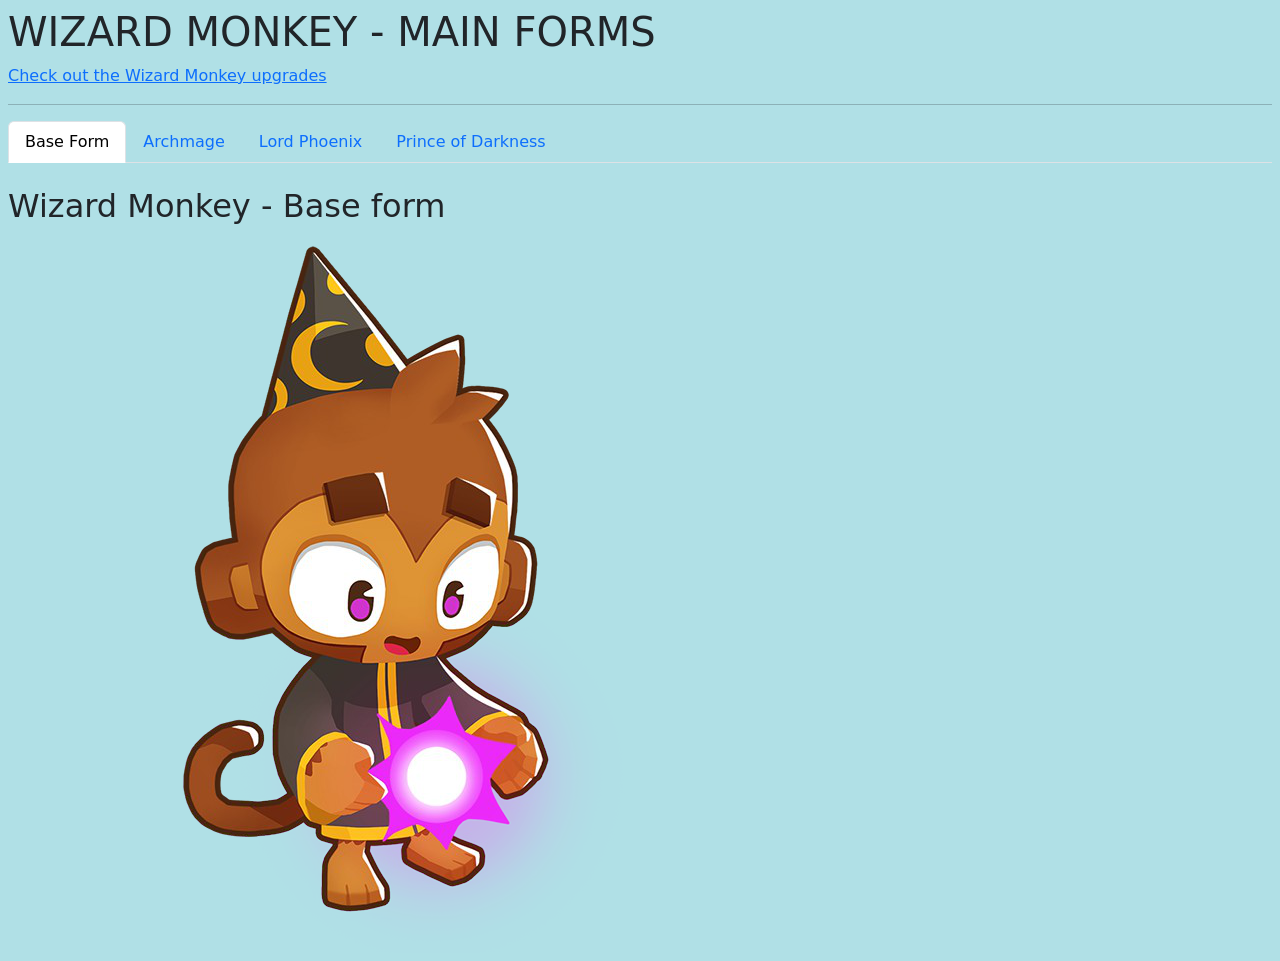
==== index.html @ 0c4213c6 "Corrigido o caminho das imagens" ====
<!DOCTYPE html>
<html lang="en">

<head>
    <meta charset="UTF-8">
    <meta name="viewport" content="width=device-width, initial-scale=1.0">
    <title>Bloons TD6 Wiki</title>
    <link href="https://cdn.jsdelivr.net/npm/bootstrap@5.3.8/dist/css/bootstrap.min.css" rel="stylesheet"
        integrity="sha384-sRIl4kxILFvY47J16cr9ZwB07vP4J8+LH7qKQnuqkuIAvNWLzeN8tE5YBujZqJLB" crossorigin="anonymous">
    <style>
        body {
            margin: 8px;
            background-color: #B0E0E6;
        }
    </style>
</head>

<body>
    <h1>WIZARD MONKEY - MAIN FORMS</h1>
    <a href="upgrades.html" target="_blank" rel="internal">Check out the Wizard Monkey upgrades</a>
    <hr>

    <ul class="nav nav-tabs" role="tablist">
        <li class="nav-item" role="presentation">
            <button class="nav-link active" data-bs-toggle="tab" data-bs-target="#base-form" type="button">Base Form</button>
        </li>
        <li class="nav-item" role="presentation">
            <button class="nav-link" data-bs-toggle="tab" data-bs-target="#archmage" type="button">Archmage</button>
        </li>
        <li class="nav-item" role="presentation">
            <button class="nav-link" data-bs-toggle="tab" data-bs-target="#lord-phoenix" type="button">Lord Phoenix</button>
        </li>
        <li class="nav-item" role="presentation">
            <button class="nav-link" data-bs-toggle="tab" data-bs-target="#prince-darkness" type="button">Prince of Darkness</button>
        </li>
    </ul>
    <div class="tab-content">
        <div class="tab-pane fade show active" id="base-form" role="tabpanel" aria-labelledby="home-tab" tabindex="0">
            <br>
            <h2>Wizard Monkey - Base form</h2>
            <img src="assets/monkey_forms_img/base_wizard.png" alt="Wizard Monkey - Base form">
        </div>
        <div class="tab-pane fade" id="archmage" role="tabpanel" aria-labelledby="profile-tab" tabindex="0">
            <br>
            <h2>Wizard Monkey - Archmage</h2>
            <img src="assets/monkey_forms_img/Archmage.png" alt="Wizard Monkey - Archmage">
        </div>
        <div class="tab-pane fade" id="lord-phoenix" role="tabpanel" aria-labelledby="contact-tab" tabindex="0">
            <br>
            <h2>Wizard Monkey - Wizard Lord Phoenix</h2>
            <img src="assets/monkey_forms_img/Wizard Lord Phoenix.png" alt="Wizard Monkey - Wizard Lord Phoenix">
        </div>
        <div class="tab-pane fade" id="prince-darkness" role="tabpanel" aria-labelledby="home-tab" tabindex="0">
            <br>
            <h2>Wizard Monkey - Prince of Darkness</h2>
            <img src="assets/monkey_forms_img/Prince of Darkness.png" alt="Wizard Monkey - Prince of Darkness">
        </div>
    </div>

    <script src="https://cdn.jsdelivr.net/npm/bootstrap@5.3.8/dist/js/bootstrap.bundle.min.js"
        integrity="sha384-FKyoEForCGlyvwx9Hj09JcYn3nv7wiPVlz7YYwJrWVcXK/BmnVDxM+D2scQbITxI"
        crossorigin="anonymous"></script>
</body>

</html>
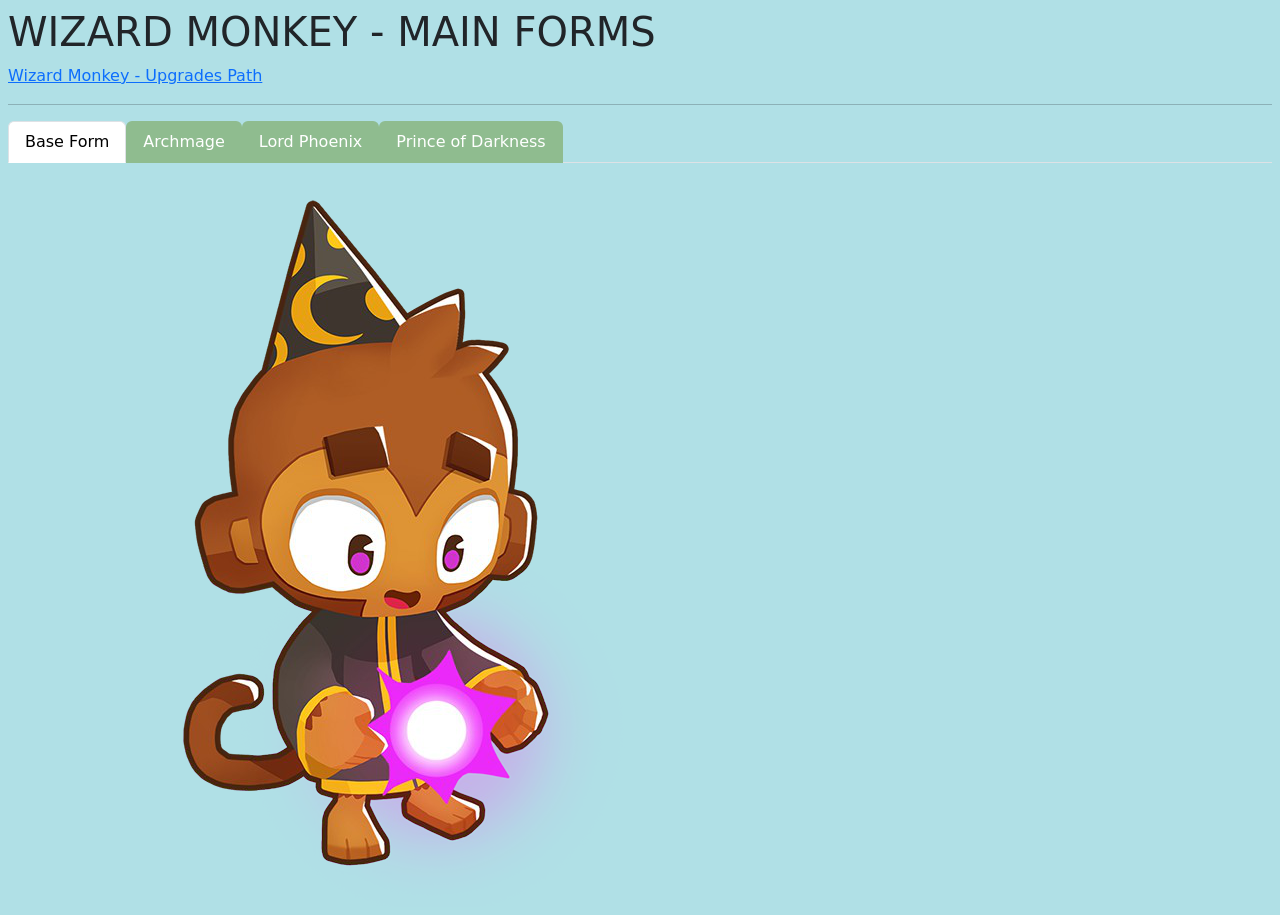
==== commit c606a815: "Adicionadas tags semânticas" ====
--- a/index.html
+++ b/index.html
@@ -12,12 +12,20 @@
             margin: 8px;
             background-color: #B0E0E6;
         }
+        .nav-link {
+            color: white;
+            background-color:darkseagreen;
+        }
     </style>
 </head>
 
 <body>
+    <header></header>
     <h1>WIZARD MONKEY - MAIN FORMS</h1>
-    <a href="upgrades.html" target="_blank" rel="internal">Check out the Wizard Monkey upgrades</a>
+    <nav>
+        <a href="upgrades.html" target="_blank">Wizard Monkey - Upgrades Path</a>
+    </nav>
+    </header>
     <hr>
 
     <ul class="nav nav-tabs" role="tablist">
@@ -37,22 +45,18 @@
     <div class="tab-content">
         <div class="tab-pane fade show active" id="base-form" role="tabpanel" aria-labelledby="home-tab" tabindex="0">
             <br>
-            <h2>Wizard Monkey - Base form</h2>
             <img src="assets/monkey_forms_img/base_wizard.png" alt="Wizard Monkey - Base form">
         </div>
         <div class="tab-pane fade" id="archmage" role="tabpanel" aria-labelledby="profile-tab" tabindex="0">
             <br>
-            <h2>Wizard Monkey - Archmage</h2>
             <img src="assets/monkey_forms_img/Archmage.png" alt="Wizard Monkey - Archmage">
         </div>
         <div class="tab-pane fade" id="lord-phoenix" role="tabpanel" aria-labelledby="contact-tab" tabindex="0">
             <br>
-            <h2>Wizard Monkey - Wizard Lord Phoenix</h2>
             <img src="assets/monkey_forms_img/Wizard Lord Phoenix.png" alt="Wizard Monkey - Wizard Lord Phoenix">
         </div>
         <div class="tab-pane fade" id="prince-darkness" role="tabpanel" aria-labelledby="home-tab" tabindex="0">
             <br>
-            <h2>Wizard Monkey - Prince of Darkness</h2>
             <img src="assets/monkey_forms_img/Prince of Darkness.png" alt="Wizard Monkey - Prince of Darkness">
         </div>
     </div>
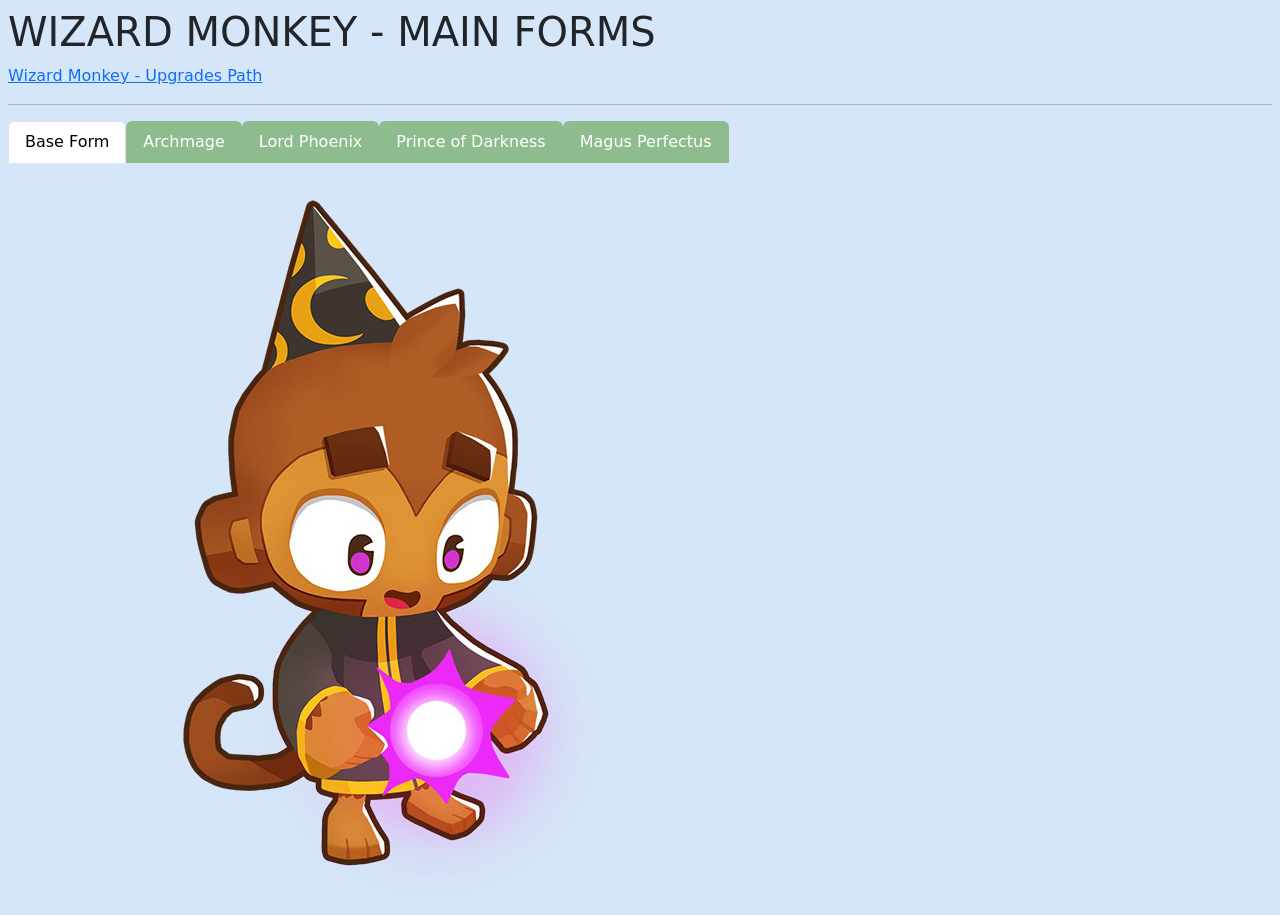
==== commit 3bc34058: "Adicionada a paragon como main form e upgrade" ====
--- a/index.html
+++ b/index.html
@@ -10,7 +10,7 @@
     <style>
         body {
             margin: 8px;
-            background-color: #B0E0E6;
+            background-color: #D4E6F7;
         }
         .nav-link {
             color: white;
@@ -41,6 +41,9 @@
         <li class="nav-item" role="presentation">
             <button class="nav-link" data-bs-toggle="tab" data-bs-target="#prince-darkness" type="button">Prince of Darkness</button>
         </li>
+        <li class="nav-item" role="presentation">
+            <button class="nav-link" data-bs-toggle="tab" data-bs-target="#magus-perfectus" type="button">Magus Perfectus</button>
+        </li>
     </ul>
     <div class="tab-content">
         <div class="tab-pane fade show active" id="base-form" role="tabpanel" aria-labelledby="home-tab" tabindex="0">
@@ -59,6 +62,10 @@
             <br>
             <img src="assets/monkey_forms_img/Prince of Darkness.png" alt="Wizard Monkey - Prince of Darkness">
         </div>
+        <div class="tab-pane fade" id="magus-perfectus" role="tabpanel" aria-labelledby="home-tab" tabindex="0">
+            <br>
+            <img src="assets/monkey_forms_img/magus_perfectus.png" alt="Wizard Monkey - Magus Perfectus">
+        </div>
     </div>
 
     <script src="https://cdn.jsdelivr.net/npm/bootstrap@5.3.8/dist/js/bootstrap.bundle.min.js"
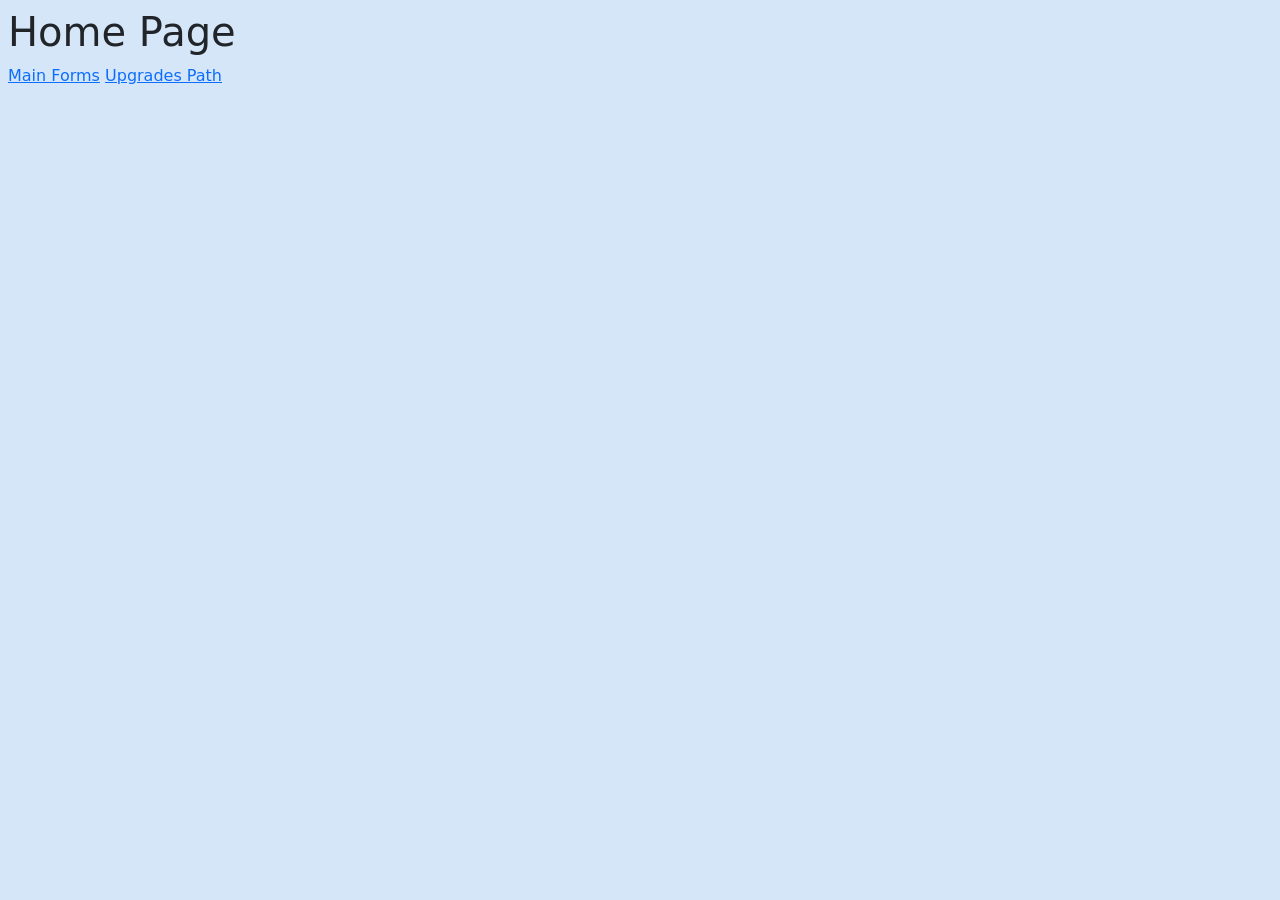
==== commit 1773bd85: "Criada página inicial" ====
--- a/index.html
+++ b/index.html
@@ -1,6 +1,5 @@
 <!DOCTYPE html>
 <html lang="en">
-
 <head>
     <meta charset="UTF-8">
     <meta name="viewport" content="width=device-width, initial-scale=1.0">
@@ -12,65 +11,24 @@
             margin: 8px;
             background-color: #D4E6F7;
         }
-        .nav-link {
-            color: white;
-            background-color:darkseagreen;
-        }
     </style>
 </head>
 
 <body>
-    <header></header>
-    <h1>WIZARD MONKEY - MAIN FORMS</h1>
-    <nav>
-        <a href="upgrades.html" target="_blank">Wizard Monkey - Upgrades Path</a>
-    </nav>
-    </header>
-    <hr>
+    <header>
+        <section>
+            <h1>Home Page</h1>
+            <nav>
+                <a href="main_forms.html">Main Forms</a>
+                <a href="upgrades.html">Upgrades Path</a>
+            </nav>
+        </section>
+    </header>    
 
-    <ul class="nav nav-tabs" role="tablist">
-        <li class="nav-item" role="presentation">
-            <button class="nav-link active" data-bs-toggle="tab" data-bs-target="#base-form" type="button">Base Form</button>
-        </li>
-        <li class="nav-item" role="presentation">
-            <button class="nav-link" data-bs-toggle="tab" data-bs-target="#archmage" type="button">Archmage</button>
-        </li>
-        <li class="nav-item" role="presentation">
-            <button class="nav-link" data-bs-toggle="tab" data-bs-target="#lord-phoenix" type="button">Lord Phoenix</button>
-        </li>
-        <li class="nav-item" role="presentation">
-            <button class="nav-link" data-bs-toggle="tab" data-bs-target="#prince-darkness" type="button">Prince of Darkness</button>
-        </li>
-        <li class="nav-item" role="presentation">
-            <button class="nav-link" data-bs-toggle="tab" data-bs-target="#magus-perfectus" type="button">Magus Perfectus</button>
-        </li>
-    </ul>
-    <div class="tab-content">
-        <div class="tab-pane fade show active" id="base-form" role="tabpanel" aria-labelledby="home-tab" tabindex="0">
-            <br>
-            <img src="assets/monkey_forms_img/base_wizard.png" alt="Wizard Monkey - Base form">
-        </div>
-        <div class="tab-pane fade" id="archmage" role="tabpanel" aria-labelledby="profile-tab" tabindex="0">
-            <br>
-            <img src="assets/monkey_forms_img/Archmage.png" alt="Wizard Monkey - Archmage">
-        </div>
-        <div class="tab-pane fade" id="lord-phoenix" role="tabpanel" aria-labelledby="contact-tab" tabindex="0">
-            <br>
-            <img src="assets/monkey_forms_img/Wizard Lord Phoenix.png" alt="Wizard Monkey - Wizard Lord Phoenix">
-        </div>
-        <div class="tab-pane fade" id="prince-darkness" role="tabpanel" aria-labelledby="home-tab" tabindex="0">
-            <br>
-            <img src="assets/monkey_forms_img/Prince of Darkness.png" alt="Wizard Monkey - Prince of Darkness">
-        </div>
-        <div class="tab-pane fade" id="magus-perfectus" role="tabpanel" aria-labelledby="home-tab" tabindex="0">
-            <br>
-            <img src="assets/monkey_forms_img/magus_perfectus.png" alt="Wizard Monkey - Magus Perfectus">
-        </div>
-    </div>
+
 
     <script src="https://cdn.jsdelivr.net/npm/bootstrap@5.3.8/dist/js/bootstrap.bundle.min.js"
         integrity="sha384-FKyoEForCGlyvwx9Hj09JcYn3nv7wiPVlz7YYwJrWVcXK/BmnVDxM+D2scQbITxI"
         crossorigin="anonymous"></script>
 </body>
-
 </html>
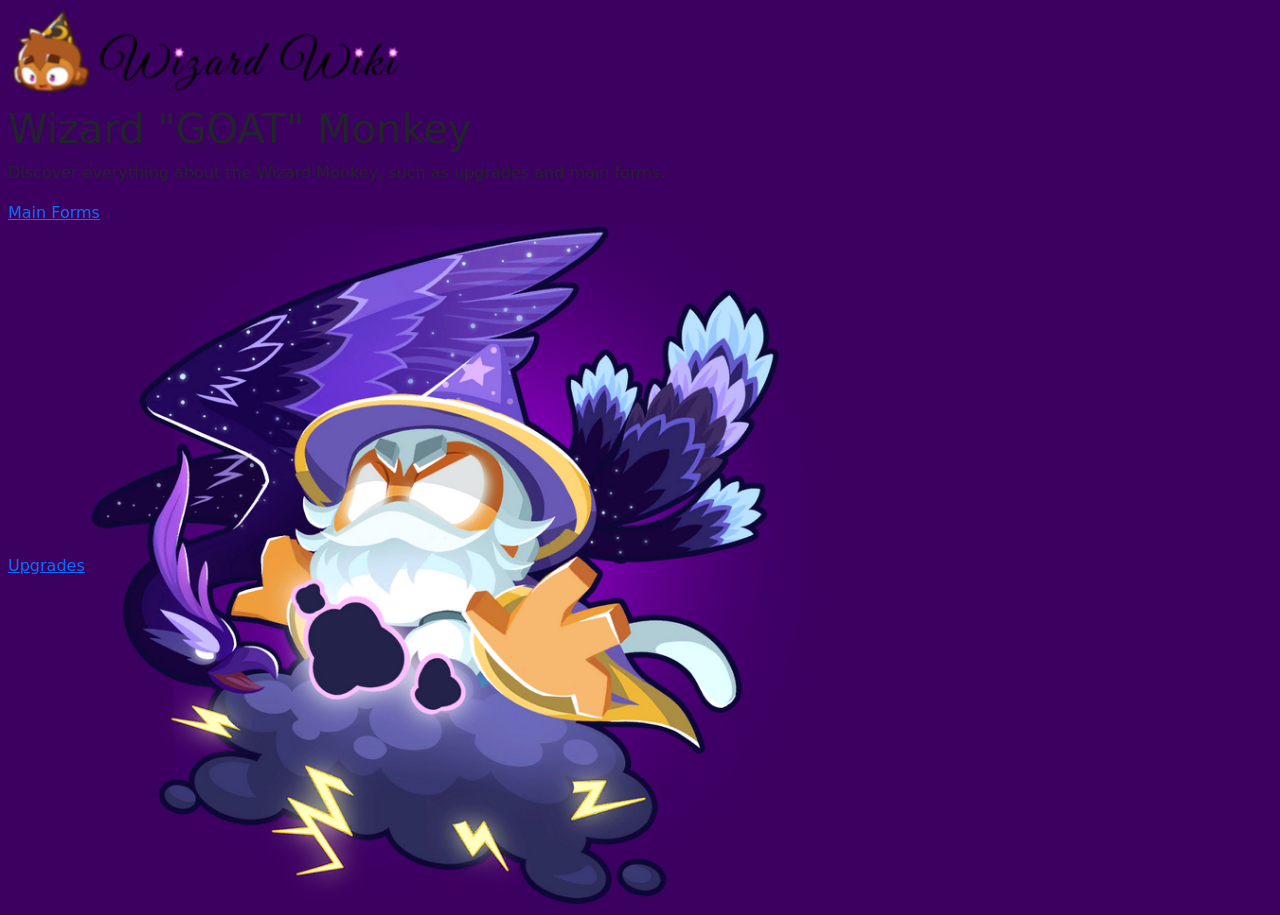
==== commit 3bec5876: "Adicionados os ícones e logotipo para as páginas" ====
--- a/index.html
+++ b/index.html
@@ -3,27 +3,33 @@
 <head>
     <meta charset="UTF-8">
     <meta name="viewport" content="width=device-width, initial-scale=1.0">
-    <title>Bloons TD6 Wiki</title>
+    <title>Wizard Wiki</title>
+    <link rel="icon" href="assets/index_img/fav_icon.png" type="image/x-icon">
     <link href="https://cdn.jsdelivr.net/npm/bootstrap@5.3.8/dist/css/bootstrap.min.css" rel="stylesheet"
         integrity="sha384-sRIl4kxILFvY47J16cr9ZwB07vP4J8+LH7qKQnuqkuIAvNWLzeN8tE5YBujZqJLB" crossorigin="anonymous">
     <style>
         body {
             margin: 8px;
-            background-color: #D4E6F7;
+            background-color: #3C0061;
         }
     </style>
 </head>
 
 <body>
-    <header>
-        <section>
-            <h1>Home Page</h1>
-            <nav>
+        <header>
+            <img src="assets/index_img/logotipo.png" alt="Logotipo">
+        </header>   
+
+        <main>
+            <section>
+                <h1>Wizard "GOAT" Monkey</h1>
+                <p>Discover everything about the Wizard Monkey, such as upgrades and main forms.</p>
                 <a href="main_forms.html">Main Forms</a>
-                <a href="upgrades.html">Upgrades Path</a>
-            </nav>
-        </section>
-    </header>    
+                <br>
+                <a href="upgrades.html">Upgrades</a>
+                <img src="assets/index_img/magus_aura.png" alt="Magus Supremus">
+            </section>
+        </main>
 
 
 
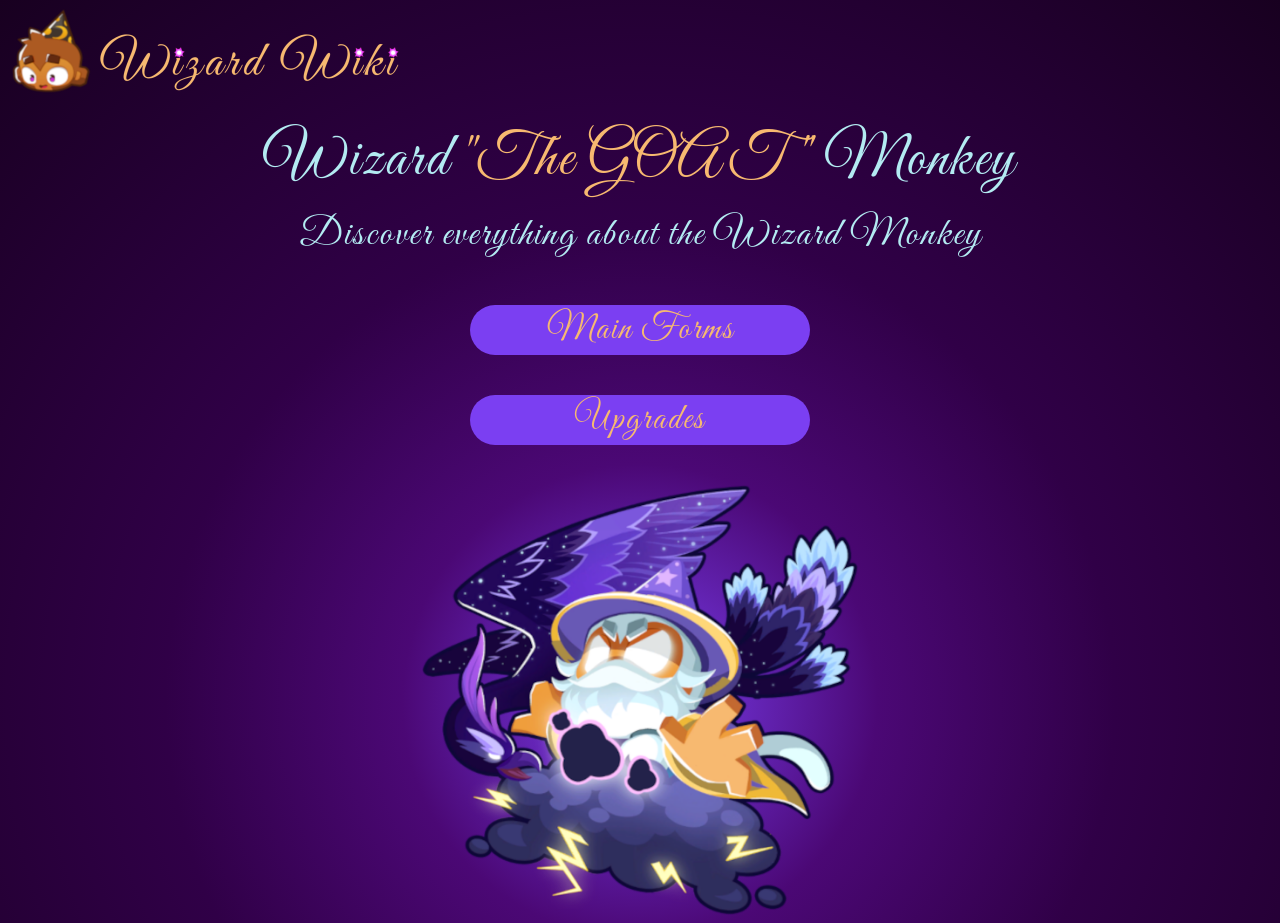
==== commit 3cef39a6: "Estilização da página principal finalizada" ====
--- a/index.html
+++ b/index.html
@@ -1,35 +1,38 @@
 <!DOCTYPE html>
 <html lang="en">
+
 <head>
     <meta charset="UTF-8">
     <meta name="viewport" content="width=device-width, initial-scale=1.0">
-    <title>Wizard Wiki</title>
     <link rel="icon" href="assets/index_img/fav_icon.png" type="image/x-icon">
     <link href="https://cdn.jsdelivr.net/npm/bootstrap@5.3.8/dist/css/bootstrap.min.css" rel="stylesheet"
         integrity="sha384-sRIl4kxILFvY47J16cr9ZwB07vP4J8+LH7qKQnuqkuIAvNWLzeN8tE5YBujZqJLB" crossorigin="anonymous">
-    <style>
-        body {
-            margin: 8px;
-            background-color: #3C0061;
-        }
-    </style>
+    <link rel="preconnect" href="https://fonts.googleapis.com">
+    <link rel="preconnect" href="https://fonts.gstatic.com" crossorigin>
+    <link href="https://fonts.googleapis.com/css2?family=Great+Vibes&display=swap" rel="stylesheet">
+    <link rel="stylesheet" href="style.css">
+
+    <title>Wizard Wiki</title>
 </head>
 
-<body>
-        <header>
+<body class="manuscript">
+    <header>
+        <a href="index.html">
             <img src="assets/index_img/logotipo.png" alt="Logotipo">
-        </header>   
+        </a>
+    </header>
 
-        <main>
-            <section>
-                <h1>Wizard "GOAT" Monkey</h1>
-                <p>Discover everything about the Wizard Monkey, such as upgrades and main forms.</p>
-                <a href="main_forms.html">Main Forms</a>
-                <br>
-                <a href="upgrades.html">Upgrades</a>
-                <img src="assets/index_img/magus_aura.png" alt="Magus Supremus">
-            </section>
-        </main>
+    <main>
+        <section>
+            <h1 style="font-size: 60px;">Wizard <span>"The GOAT "</span> Monkey</h1>
+            <p style="font-size: 40px;">
+                Discover everything about the Wizard Monkey
+            </p>
+            <a href="main_forms.html">Main Forms</a>
+            <a href="upgrades.html">Upgrades</a>
+            <img src="assets/index_img/magus.png" alt="Magus Supremus" class="flutuante">
+        </section>
+    </main>
 
 
 
@@ -37,4 +40,5 @@
         integrity="sha384-FKyoEForCGlyvwx9Hj09JcYn3nv7wiPVlz7YYwJrWVcXK/BmnVDxM+D2scQbITxI"
         crossorigin="anonymous"></script>
 </body>
+
 </html>
--- a/style.css
+++ b/style.css
@@ -0,0 +1,71 @@
+@keyframes float {
+    0%,
+    100% {
+        transform: translateY(0);
+    }
+    50% {
+        transform: translateY(-15px);
+    }
+}
+
+* {
+    margin: 0;
+    padding: 0;
+}
+
+main a {
+    color: #F7B970;
+    text-decoration: none;
+    font-size: 35px;
+    background-color: #7B3FF2;
+    width: 340px;
+    height: 50px;
+    display: block;
+    text-align: center;
+    line-height: 50px;
+    border-radius: 36px;
+    margin: 40px auto;
+}
+
+main a:hover {
+    background-color: #6330C9;
+}
+
+main img {
+    display: block;
+    width: auto;
+    height: 430px;
+    margin: auto;
+}
+
+.flutuante {
+    animation: float 3s ease-in-out infinite;
+}
+
+body {
+    margin: 8px;
+    background: radial-gradient(circle at 50% 76%,
+            #7B3FF2 0%,
+            #4B0875 25%,
+            #300047 50%,
+            #180020 100%);
+}
+
+span {
+    color: #F7B970;
+}
+
+main h1 {
+    text-align: center;
+    margin-top: 20px;
+}
+
+main p {
+    text-align: center;
+}
+
+.manuscript {
+    font-family: 'Great Vibes';
+    color: #B3EBF2;
+    letter-spacing: 2px;
+}
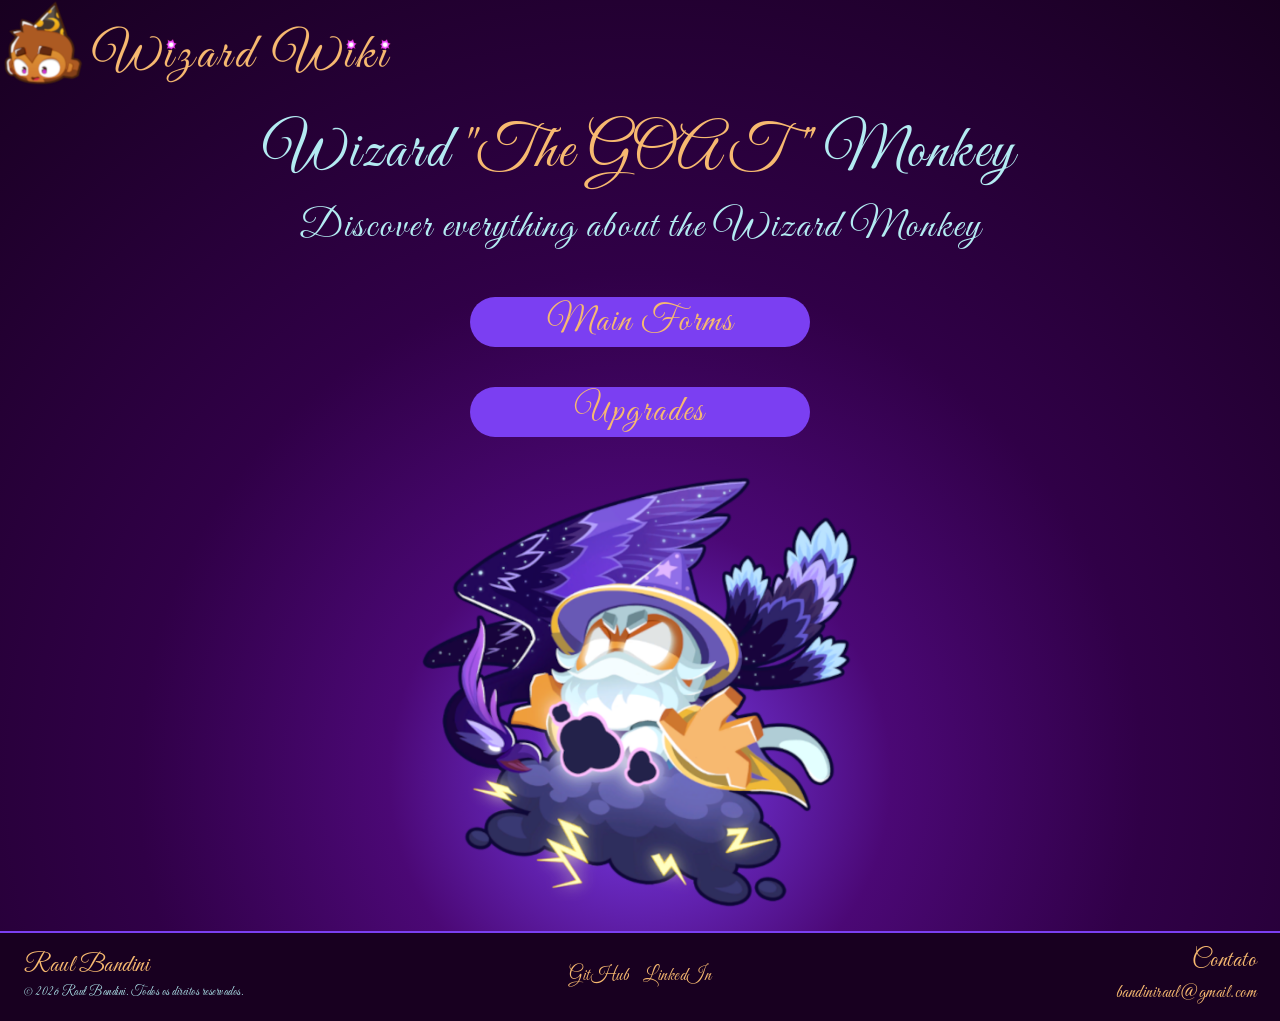
==== commit 4f359dc8: "Adicionado footer com minhas informações" ====
--- a/index.html
+++ b/index.html
@@ -15,7 +15,7 @@
     <title>Wizard Wiki</title>
 </head>
 
-<body class="manuscript">
+<body class="manuscript pagina-inicial">
     <header>
         <a href="index.html">
             <img src="assets/index_img/logotipo.png" alt="Logotipo">
@@ -34,7 +34,22 @@
         </section>
     </main>
 
+    <footer class="meu-footer">
+        <div class="footer-coluna">
+            <h2 class="footer-titulo">Raul Bandini</h2>
+            <small>&copy; 2026 Raul Bandini. Todos os direitos reservados.</small>
+        </div>
 
+        <nav class="footer-coluna footer-links" aria-label="Redes sociais">
+            <a href="https://github.com/BandiniRaul" target="_blank" rel="noopener noreferrer">GitHub</a>
+            <a href="https://linkedin.com/in/raul-bandini" target="_blank" rel="noopener noreferrer">LinkedIn</a>
+        </nav>
+
+        <div class="footer-coluna footer-contato">
+            <h2 class="footer-titulo">Contato</h2>
+            <a href="mailto:bandiniraul@gmail.com">bandiniraul@gmail.com</a>
+        </div>
+    </footer>
 
     <script src="https://cdn.jsdelivr.net/npm/bootstrap@5.3.8/dist/js/bootstrap.bundle.min.js"
         integrity="sha384-FKyoEForCGlyvwx9Hj09JcYn3nv7wiPVlz7YYwJrWVcXK/BmnVDxM+D2scQbITxI"
--- a/style.css
+++ b/style.css
@@ -1,8 +1,10 @@
 @keyframes float {
+
     0%,
     100% {
         transform: translateY(0);
     }
+
     50% {
         transform: translateY(-15px);
     }
@@ -68,4 +70,120 @@
     font-family: 'Great Vibes';
     color: #B3EBF2;
     letter-spacing: 2px;
+}
+
+.pagina-inicial {
+    min-height: 100vh;
+    display: flex;
+    flex-direction: column;
+    margin: 0;
+}
+
+.pagina-inicial main {
+    flex: 1;
+}
+
+.meu-footer {
+    display: grid;
+    grid-template-columns: 1fr auto 1fr;
+    gap: 16px;
+    align-items: center;
+    margin-top: 24px;
+    padding: 14px 24px;
+    background-color: #180020;
+    border-top: 2px solid #7B3FF2;
+    color: #B3EBF2;
+    letter-spacing: 0.5px;
+}
+
+.footer-coluna {
+    display: flex;
+    flex-direction: column;
+    gap: 4px;
+}
+
+.footer-links {
+    grid-column: 2;
+    align-items: center;
+    flex-direction: row;
+    gap: 14px;
+}
+
+.footer-contato {
+    grid-column: 3;
+    align-items: flex-end;
+}
+
+.footer-titulo,
+.meu-footer a {
+    margin: 0;
+    color: #F7B970;
+    font-family: 'Great Vibes', cursive;
+}
+
+.footer-titulo {
+    font-size: 24px;
+}
+
+.meu-footer a {
+    width: fit-content;
+    font-size: 18px;
+    text-decoration: none;
+}
+
+.meu-footer a:hover,
+.meu-footer a:focus-visible {
+    color: #B3EBF2;
+    text-decoration: underline;
+}
+
+.meu-footer small {
+    font-size: 12px;
+}
+
+@media (max-width: 768px) {
+    .meu-footer {
+        grid-template-columns: 1fr;
+        gap: 12px;
+        padding: 14px 20px;
+    }
+
+    .footer-links {
+        grid-column: 1;
+        align-items: flex-start;
+        flex-wrap: wrap;
+    }
+
+    .footer-contato {
+        grid-column: 1;
+        align-items: flex-start;
+    }
+
+    header img {
+        margin: 65px 0 0 60px;
+    }
+
+    p {
+        width: 648px;
+    }
+}
+
+@media (max-width: 375px) {
+    header img {
+        margin: 32px 0 0 16px;
+    }
+
+    h1 {
+        font-size: 40px;
+    }
+
+    p {
+        font-size: 20px;
+        width: 340px;
+    }
+
+    section img {
+        width: 340px;
+        height: 230px;
+    }
 }
